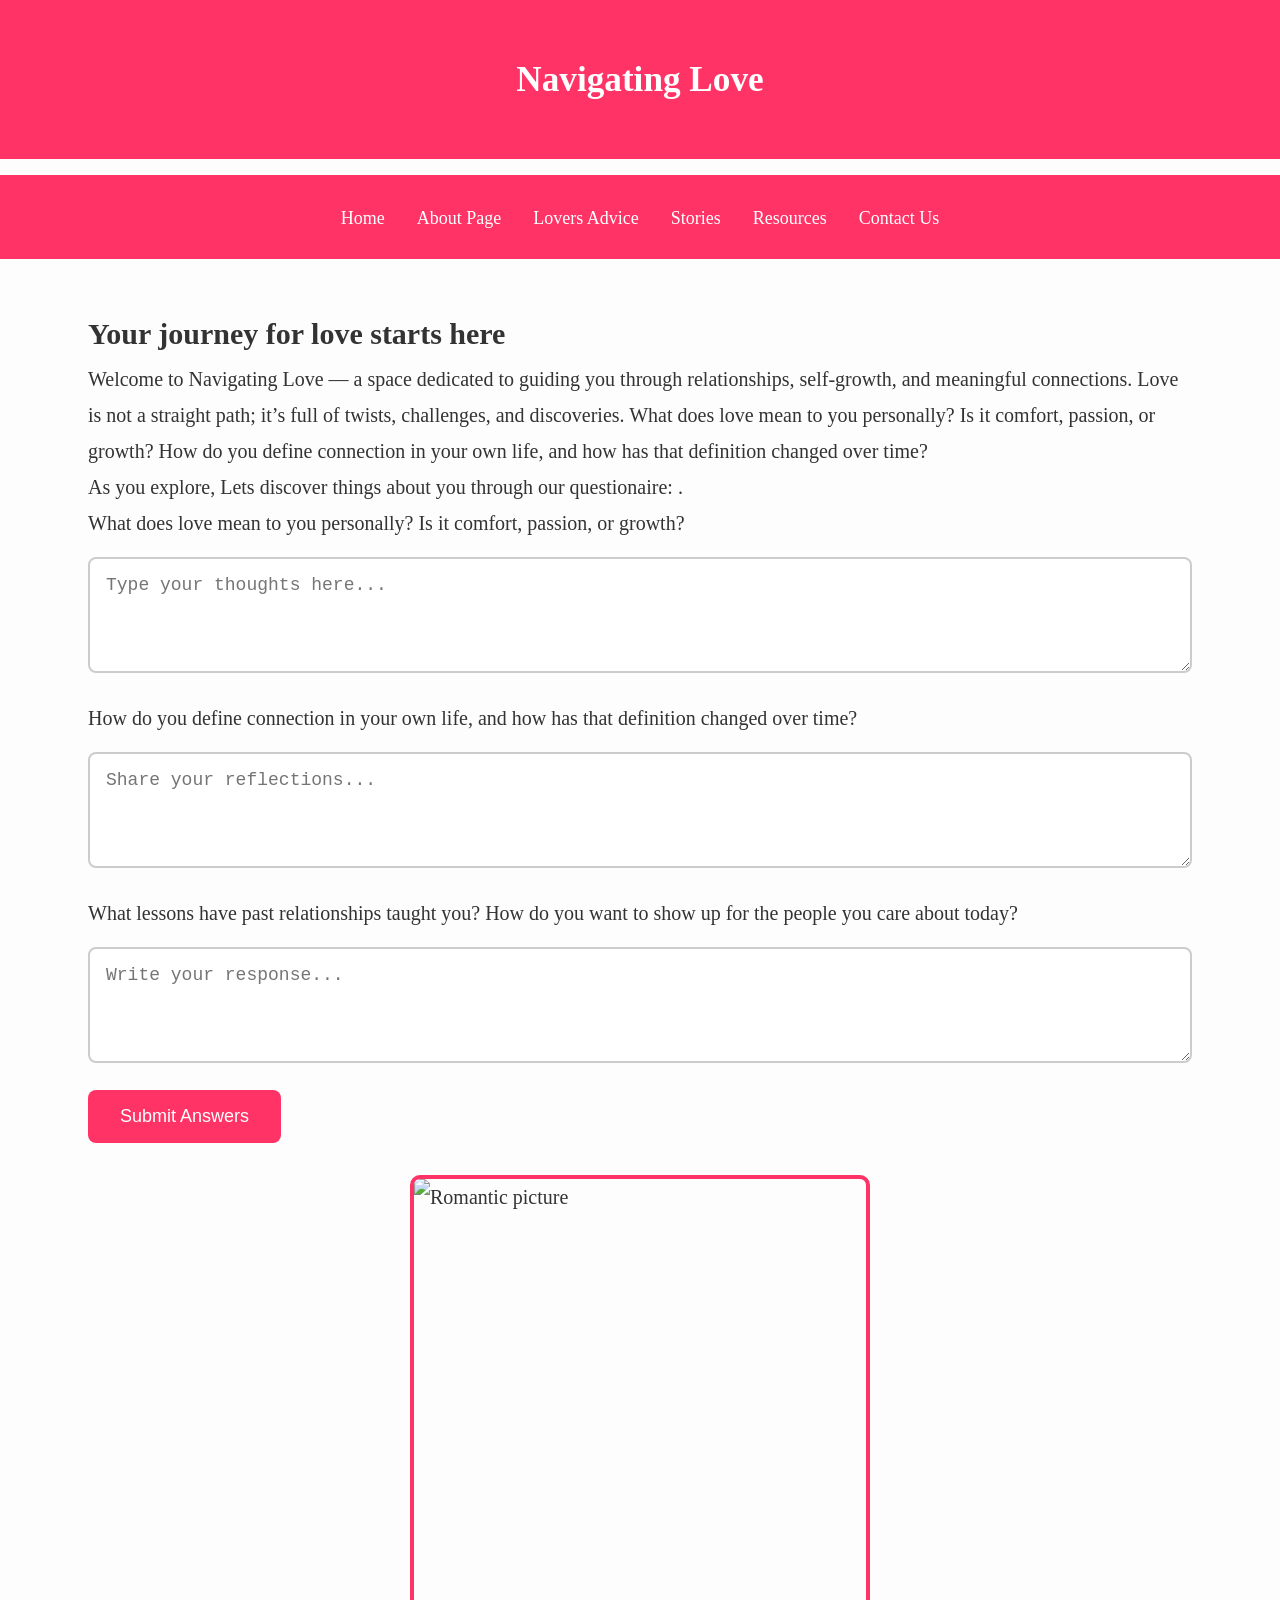
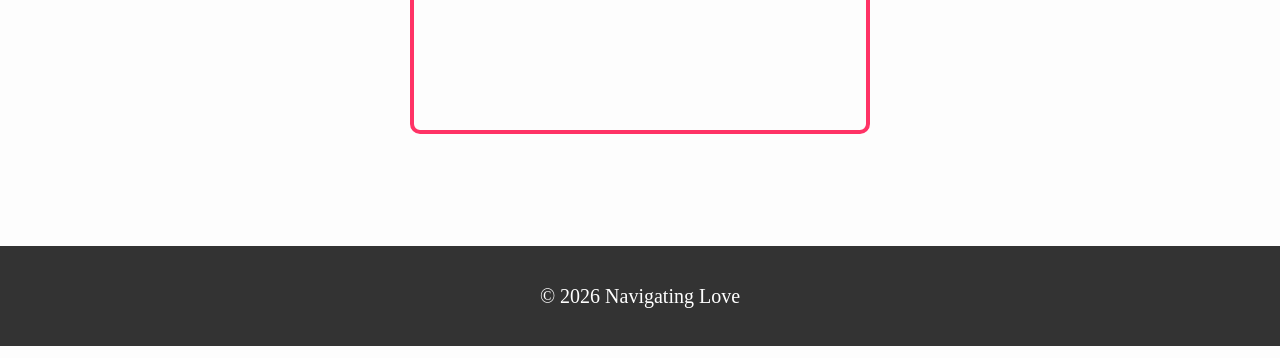
==== index.html @ ad0c97a6 "Add files via upload" ====
<!DOCTYPE html>
<html lang = "en"></html>
    <head>
        <meta charset="UTF-8">
        <meta name="viewport" content="width=device-width, initial-scale=1.0">
        <title>Navigating Love - Home </title>
        <link rel="stylesheet" href="style.css">
    </head>
    <body>
        <header>
            <h1>Navigating Love</h1></header>
            <nav>
                <ul>
                    <li><a href="index.html">Home</a></li>
                    <li><a href="about.html">About Page</a></li>
                    <li><a href="advice.html">Lovers Advice</a></li>
                    <li><a href="stories">Stories</a></li>
                    <li><a href="resources">Resources</a></li>
                    <li><a href="contact.html">Contact Us</a></li>
                </ul>
            </nav>
        </header>
        <main>
            <section>
                <h2>Your journey for love starts here</h2>
                <p>Welcome to Navigating Love — a space dedicated to guiding you through relationships, self-growth, and meaningful connections. Love is not a straight path; it’s full of twists, challenges, and discoveries. What does love mean to you personally? Is it comfort, passion, or growth? How do you define connection in your own life, and how has that definition changed over time?</p>
                <p>As you explore, Lets discover things about you through our questionaire: .</p>
                <p>What does love mean to you personally? Is it comfort, passion, or growth?</p>
                <textarea name="answer1" rows="4" cols="60" placeholder="Type your thoughts here..."></textarea>

                <p>How do you define connection in your own life, and how has that definition changed over time?</p>
                <textarea name="answer2" rows="4" cols="60" placeholder="Share your reflections..."></textarea>

                <p>What lessons have past relationships taught you? How do you want to show up for the people you care about today?</p>
                <textarea name="answer3" rows="4" cols="60" placeholder="Write your response..."></textarea>
                <br>
                <button type="submit">Submit Answers</button>
                <img src="Images/Romance 1.jpg" alt = "Romantic picture" height="560" width="460">
            </section>
        </main>
        <footer>
            <p>&copy; 2026 Navigating Love</p>
        </footer>
    </body>
</html>
---- style.css ----
*{
    margin: 0;
    padding: 0;
    box-sizing: border-box;
}

body{
    font-family: Georgia, 'Times New Roman', Times, serif;
    background-color:#fdfdfd;
    color: #333;
    line-height: 1.8;
    font-size: 20px;
}
header  h1{
    background: #ff3366;
    color: white;
    padding: 3rem;
    text-align: center;
}
header h1{
    font-size: 3rem;
    margin-bottom: 1rem;
}
nav ul{
    list-style: none;
    display: flex;
    justify-content: center;
    background-color: #ff3366;
    padding: 1rem 0;
}
nav li{
    margin: 0 1rem;
}

nav a {
    color: white;
    text-decoration: none;
    padding: 0.5rem 1rem;
    font-size:18px;
    transition: background 0.3s;
} 
nav a:hover {
    background-color: #ff6699;
    border-radius: 5px;
}

main{
    padding: 3rem;
    max-width: 1200px;
    margin: auto;
}

textarea {
    width: 100%;
    padding: 1rem;
    margin: 1rem 0;
    font-size: 18px;
    border: 2px solid #ccc;
    border-radius: 8px;
    resize: vertical;
}

button {
    background: #ff3366;
    color: white;
    padding: 1rem 2rem;
    border: none;
    border-radius: 8px;
    font-size: 18px;
    cursor: pointer;
}

button:hover{
    background: #ff6699;
}

img{
    display: block;
    margin: 2rem auto;
    border: 4px solid #ff3366;
    border-radius: 10px;
    max-width: 100%;
    height: auto;
}

footer{
    background: #333;
    color: white;
    text-align: center;
    padding: 2rem;
    margin-top: 2rem;
}

@media (max-width: 768px){
    nav ul{
        flex-direction: column;
    }
}
nav li{
    margin: 0.5rem 0;
}
header h1{
    font-size: 2.2rem;
}
.founders {
    display: grid;
    grid-template-columns: repeat(4,1fr);
    gap: 2rem;
    margin-top: 2rem;
}
.founder{
    text-align: center;
}
.founder img{
    width:100%;
    max-width: 300px;
    border-radius: 50%;
    margin-bottom: 1rem;
    border : 3px solid #ff3366;
}
.founder p{
    font-size: 1rem;
    line-height: 1.6;
}
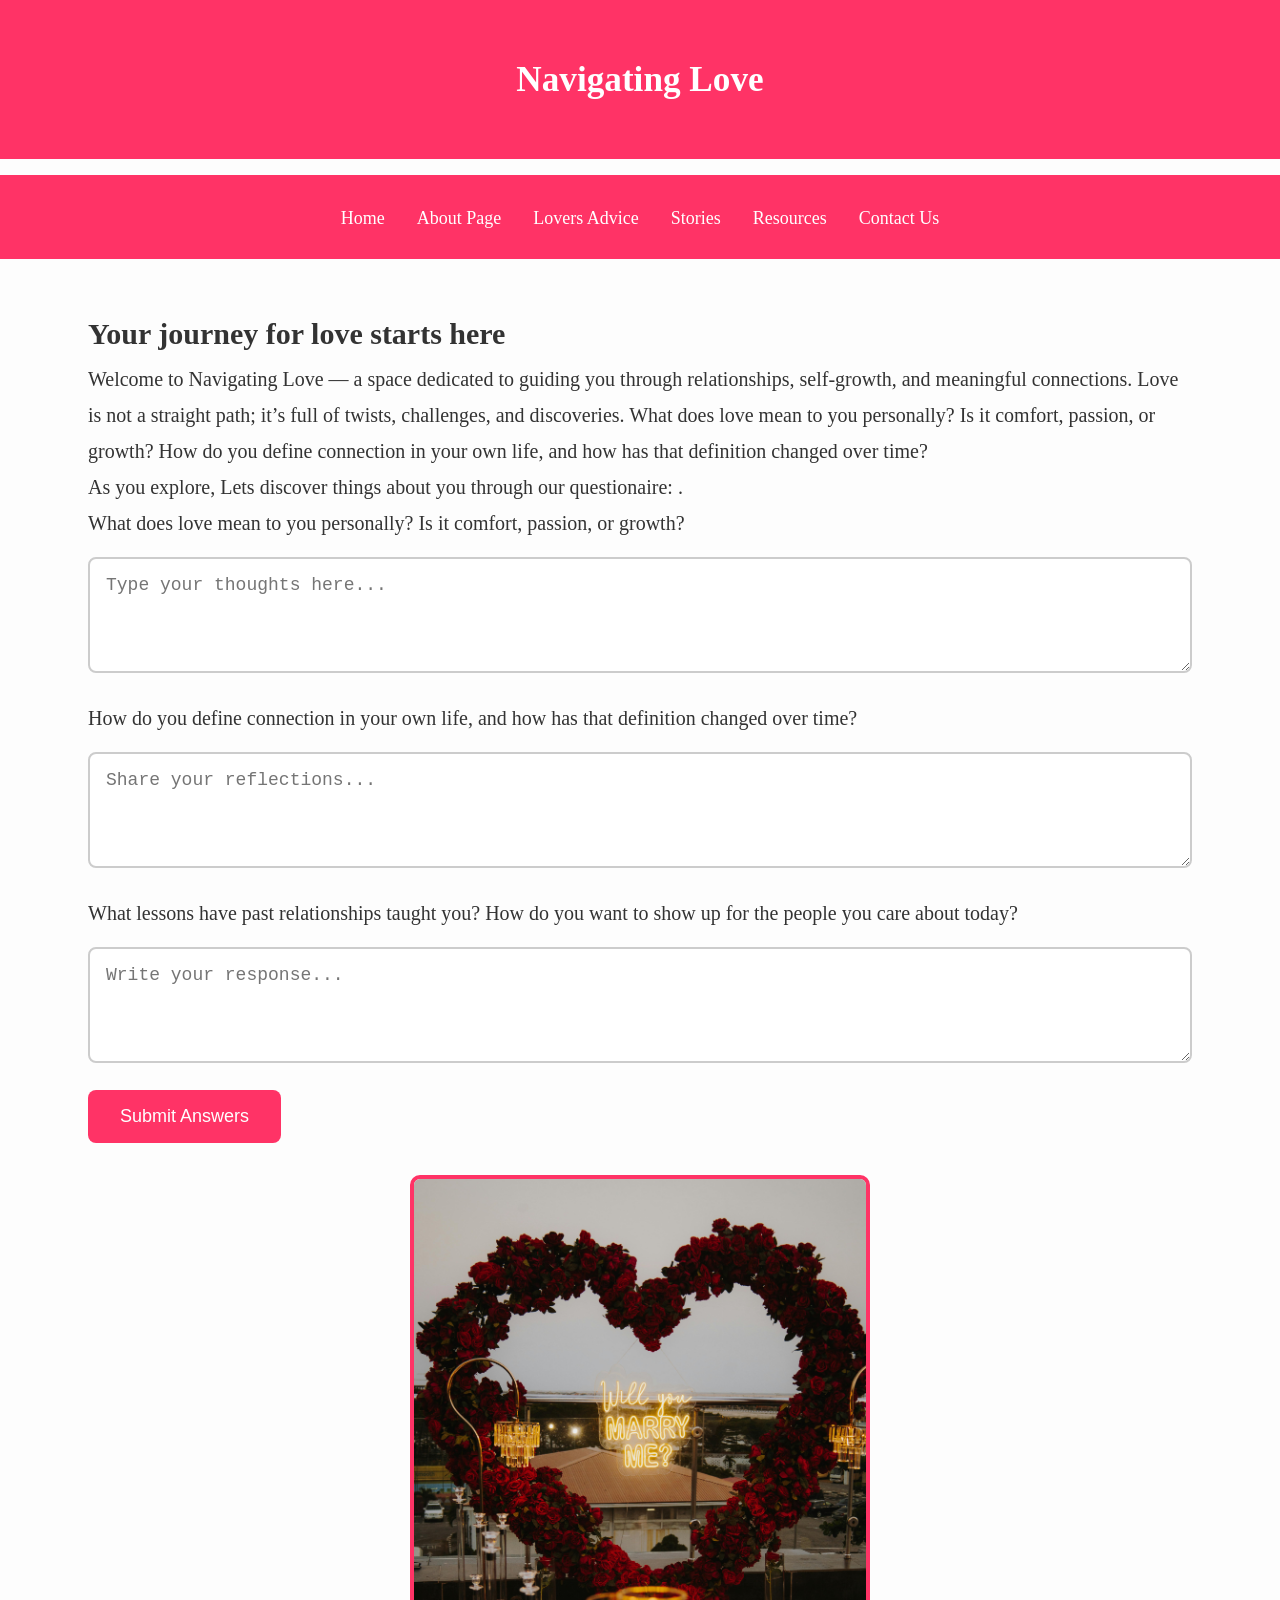
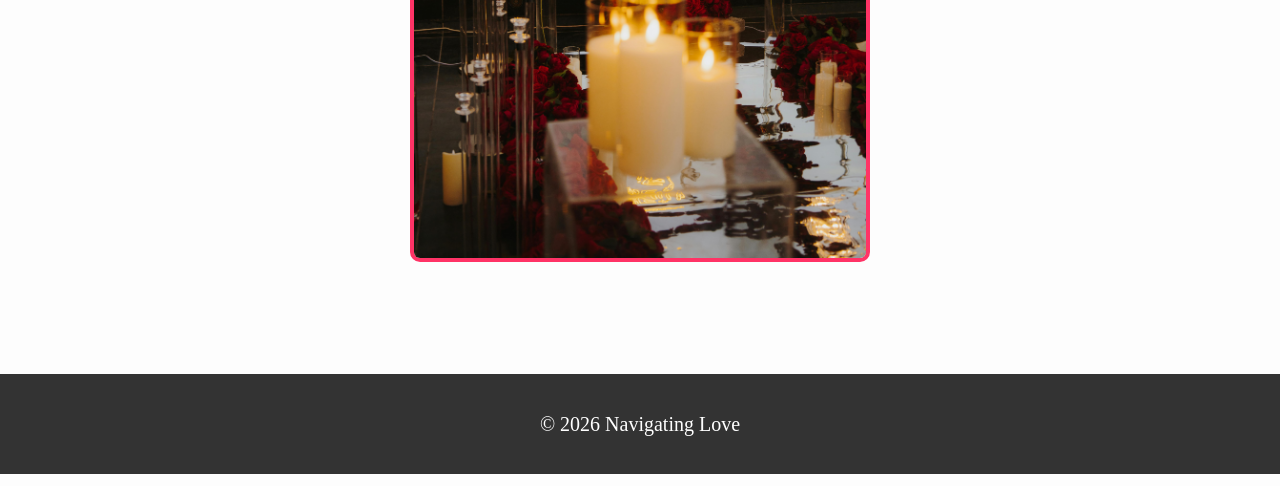
==== commit 3fb859e9: "Enhance form with submission confirmation Added a confirmation message and script to handle form sub" ====
--- a/index.html
+++ b/index.html
@@ -1,27 +1,29 @@
 <!DOCTYPE html>
-<html lang = "en"></html>
+<html lang = "en">
     <head>
         <meta charset="UTF-8">
         <meta name="viewport" content="width=device-width, initial-scale=1.0">
         <title>Navigating Love - Home </title>
         <link rel="stylesheet" href="style.css">
+        <link rel= "icon" type="Images/jpeg" href="heart.jpeg">
     </head>
     <body>
         <header>
-            <h1>Navigating Love</h1></header>
+            <h1>Navigating Love</h1>
             <nav>
                 <ul>
                     <li><a href="index.html">Home</a></li>
                     <li><a href="about.html">About Page</a></li>
                     <li><a href="advice.html">Lovers Advice</a></li>
-                    <li><a href="stories">Stories</a></li>
-                    <li><a href="resources">Resources</a></li>
+                    <li><a href="stories.html">Stories</a></li>
+                    <li><a href="resources.html">Resources</a></li>
                     <li><a href="contact.html">Contact Us</a></li>
                 </ul>
             </nav>
         </header>
         <main>
             <section>
+                <form id="loveForm" action="">
                 <h2>Your journey for love starts here</h2>
                 <p>Welcome to Navigating Love — a space dedicated to guiding you through relationships, self-growth, and meaningful connections. Love is not a straight path; it’s full of twists, challenges, and discoveries. What does love mean to you personally? Is it comfort, passion, or growth? How do you define connection in your own life, and how has that definition changed over time?</p>
                 <p>As you explore, Lets discover things about you through our questionaire: .</p>
@@ -35,11 +37,21 @@
                 <textarea name="answer3" rows="4" cols="60" placeholder="Write your response..."></textarea>
                 <br>
                 <button type="submit">Submit Answers</button>
-                <img src="Images/Romance 1.jpg" alt = "Romantic picture" height="560" width="460">
+                <img src="romance-1.jpg" alt = "Romantic picture" height="560" width="460">
+                </form>
+                <div id="confirmation" style="display:none; color: green; font-weight: bold;">Submission received! Thank you for your answers.</div>
+
+                <script>
+                document.getElementById('loveForm').addEventListener('submit', function(event) {
+                  event.preventDefault();
+                  document.getElementById('loveForm').style.display = 'none';
+                  document.getElementById('confirmation').style.display = 'block';
+                });
+                </script>
             </section>
         </main>
         <footer>
             <p>&copy; 2026 Navigating Love</p>
         </footer>
     </body>
-</html>+</html>
